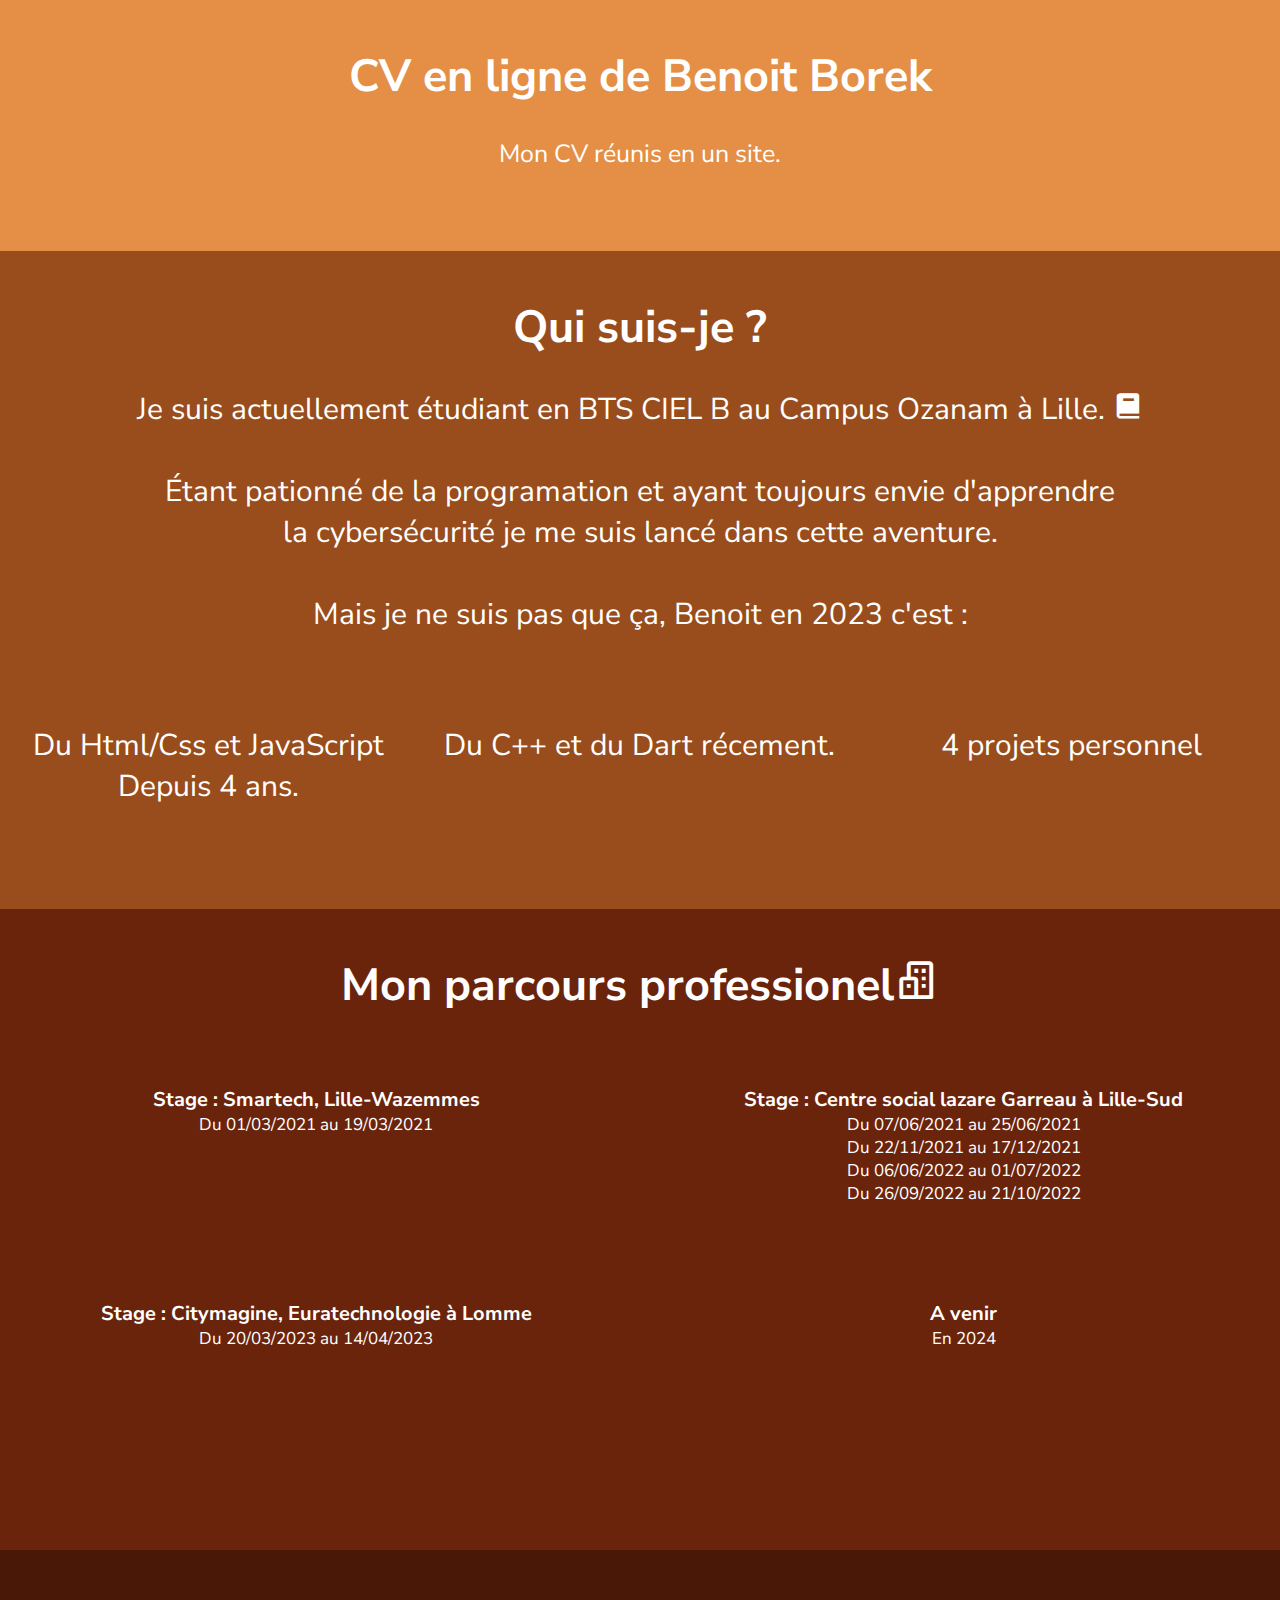
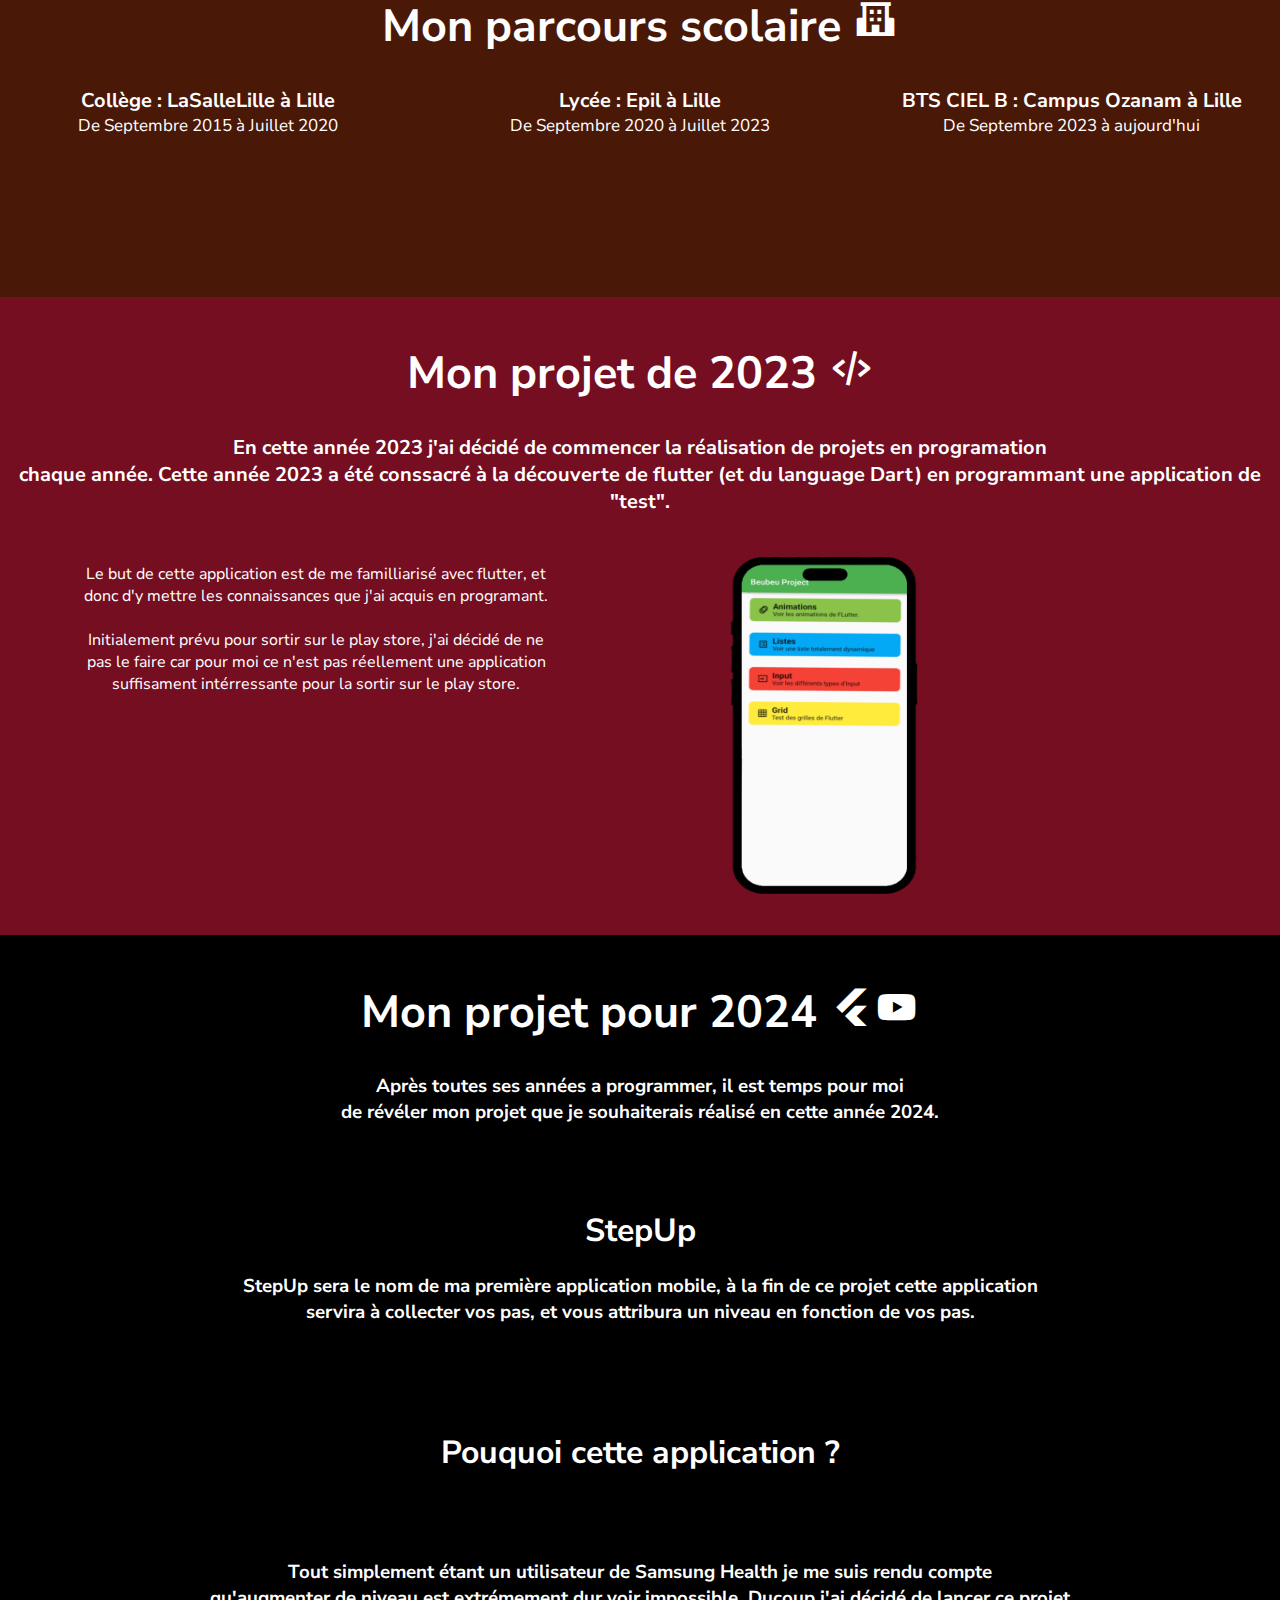
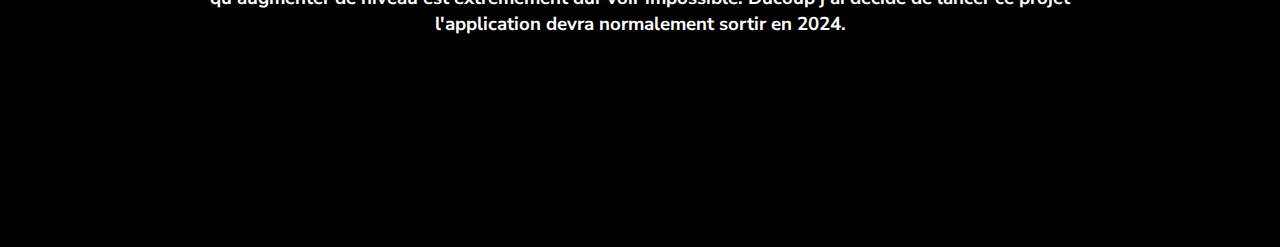
==== index.html @ 73ea693f "Add files via upload" ====
<!DOCTYPE html>
<html>
<head>
	<link href='https://unpkg.com/boxicons@2.1.4/css/boxicons.min.css' rel='stylesheet'>
	<link rel="stylesheet" type="text/css" href="style.css">


	<meta charset="utf-8">
	<meta name="viewport" content="width=device-width, initial-scale=1">
	<title>Beubeu Website</title>
	<link rel="shortcut icon" href="iconeVille.png"/>
</head>
<body>

	
	<div class="intro">
	
		<h1 class="title">CV en ligne de Benoit Borek</h1>
		<h3 class="subtitle">Site entièrement codé par mes propres soins.</h3>

			<div class="I1">
		Mon CV réunis en un site.
	</div>


	</div>



	<div class="loisir">
		<h1 class="title">Qui suis-je ?</h1>
		<div class="L1">
			Je suis actuellement étudiant en BTS CIEL B au Campus Ozanam à Lille. <i class='bx bxs-book'></i><br><br>
			Étant pationné de la programation et ayant toujours envie d'apprendre<br> la cybersécurité je me suis lancé dans cette aventure. <br> <br>
			Mais je ne suis pas que ça, Benoit en 2023 c'est :
		</div>
	
		<div class="L2">
			<div class="L2C1">Du Html/Css et JavaScript <br>
			Depuis 4 ans. </div>
			<div class="L2C2">Du C++ et du Dart récement.</div>
			<div class="L2C3">4 projets personnel </div>

			<!--
			<div class="L2P1"></div>
			<div class="L2P2"></div>
			<div class="L2P3"></div>-->
        </div>
	</div>


		<div class="Parcour">
<h1 class="title">Mon parcours professionel<i class='bx bx-buildings'></i></h1>
<div class="P1">
	<div class="P1C1" onclick="OpenP1C1()">
	<div class="Ctitle">Stage : Smartech, Lille-Wazemmes </div>

    <div class="Csubtitle"> Du 01/03/2021 au 19/03/2021</div>
	</div>

	<div class="P1C2" onclick="OpenP1C2()">
	<div class="Ctitle">Stage : Centre social lazare Garreau à Lille-Sud</div>
    <div class="Csubtitle">Du 07/06/2021 au 25/06/2021<br>
    Du 22/11/2021 au 17/12/2021<br>
    Du 06/06/2022 au 01/07/2022<br>
    Du 26/09/2022 au 21/10/2022<br> 
</div>

	</div>

		<div class="P1C3" onclick="OpenP1C3()"><div class="Ctitle">Stage : Citymagine, Euratechnologie à Lomme</div> 
	<div class="Csubtitle">Du 20/03/2023 au 14/04/2023</div>
</div>

		<div class="P1C3" onclick="alertO()"><div class="Ctitle">A venir</div> 
	<div class="Csubtitle">En 2024</div>
</div>


</div>
	</div>

<div class="Parcour2">
<h1 class="title">Mon parcours scolaire <i class='bx bxs-school'></i></h1>

<div class="P21">
     <div class="P21C1">
    <div class="Ctitle">Collège : LaSalleLille à Lille</div>
    <div class="Csubtitle">De Septembre 2015 à Juillet 2020</div>
     </div>

     <div class="P21C1">    
     <div class="Ctitle">Lycée : Epil à Lille</div>
    <div class="Csubtitle">De Septembre 2020 à Juillet 2023</div>
     </div>
 
     <div class="P21C1">    
     <div class="Ctitle">BTS CIEL B : Campus Ozanam à Lille</div>
    <div class="Csubtitle">De Septembre 2023 à aujourd'hui</div>
    </div>
 </div>




</div>

</div>

	<div class="Rprojet">
    <h1 class="title">Mon projet de 2023 <i class='bx bx-code-alt' ></i></h1>
    <div class="R1">En cette année 2023 j'ai décidé de commencer la réalisation de projets en programation <br> 
    	chaque année. Cette année 2023 a été conssacré à la découverte de flutter (et du language Dart) en programmant une application de "test". <br>
     </div> <div class="R2">
     	<div class="R2C1">Le but de cette application est de me familliarisé avec flutter, et donc d'y mettre les connaissances que j'ai acquis en programant. <br><br>Initialement prévu pour sortir sur le play store, j'ai décidé de ne pas le faire car pour moi ce n'est pas réellement une application suffisament intérressante pour la sortir sur le play store.  </div>
        <div class="R2C2"><img src="Phone.png"></div>
     </div>

	</div>
    
    <div class="Fprojet">
    	
    <h1 class="title">Mon projet pour 2024 <i class='bx bxl-flutter' ></i><i class='bx bxl-youtube'></i></h1>
    <h3 class="FS">Après toutes ses années a programmer, il est temps pour moi <br>
    de révéler mon projet que je souhaiterais réalisé en cette année 2024.</h3><br><br>
    <h1 class="FT">StepUp</h1>
    <h3 class="FS">StepUp sera le nom de ma première application mobile, à la fin de ce projet cette application <br>
    servira à collecter vos pas, et vous attribura un niveau en fonction de vos pas.
    </h3><br><br><br>
    <h1 class="FT">Pouquoi cette application ?</h1>
    <br><br>
    <h3 class="FS">Tout simplement étant un utilisateur de Samsung Health je me suis rendu compte<br>
    qu'augmenter de niveau est extrémement dur voir impossible. Ducoup j'ai décidé de lancer ce projet<br>
    l'application devra normalement sortir en 2024.
    </h3>
    </div>




	<script type="text/javascript">
    function OpenP1C1() {
    	window.open("smartech.html");
    }

        function OpenP1C2() {
    	window.open("garreau.html");
    }

        function OpenP1C3() {
    	window.open("citymagine.html");
    }

    function alertO() {
    	alert("A venir ");
    }





    

	</script>



</body>
</html>
---- style.css ----
@import url('https://fonts.googleapis.com/css2?family=Hammersmith+One&family=Nunito+Sans:opsz,wght@6..12,200&display=swap');
@import url('https://fonts.googleapis.com/css2?family=Nunito+Sans:ital,opsz,wght@1,6..12,200&display=swap');
body {

margin: 0;
padding: 0;
 color: black;
 font-family: 'Nunito Sans', sans-serif;
 background-color: black;


}

.Ctitle{
   font-weight: bold;
   font-size: 20px;

}

.Csubtitle{


	font-size: 17px;
}


.intro {
	padding-top: 1em;
	padding-bottom: 5em;
color: white;
text-align: center;
background-color: #E48F45;
}

.subtitle {


   position: relative;
   font-size: 15px;
	font-weight: 100;
	top: -22px;
	opacity: 0;
	transition: 1.5s;
}

.title {

	font-weight: bold;
	font-size: 45px;
}

.subtitle:hover {


	opacity: 1;
}

.I1{
	margin-top: -35px;
	font-size: 25px;
 
}






.loisir{
		padding-top: 1em;
	padding-bottom: 12em;
color: white;
text-align: center;
background-color: #994D1C;
font-family: 'Nunito Sans', sans-serif;
}

.L1{
	font-size: 30px;
}

.L2{
position: relative;
top: 3em;
display: grid;
font-size: 30px;
grid-template-columns: repeat(3, 1fr);
grid-template-rows: 1fr, 2fr;
gap: 15px;

}
/*
.L2P1{
  background-image: url(code.png);
 background-repeat: no-repeat;
 background-size: 100%;
 border-radius: 5px;

}

.L2P2{
  background-image: url(EuroWeird.jpg);
 background-repeat: no-repeat;
 background-size: 100%;
 border-radius: 5px;

}

.L2P3{
  background-image: url(Course2023.jpg);
 background-repeat: no-repeat;
 background-size: 100%;
 border-radius: 5px;

}
*/

.Parcour{
		padding-top: 1em;
	padding-bottom: 10em;
color: white;
text-align: center;
background-color: #6B240C;
font-family: 'Nunito Sans', sans-serif;


}

.P1{

	display: grid;
	gap: 15px;
	grid-template-columns: repeat(2, 2fr);
grid-template-rows: 5fr, 5fr;
}

.P1C1:hover {
	background-color: #87451a;
}
.P1C2:hover {
background-color: #87451a;

}
.P1C3:hover {
	background-color: #87451a;

}

.P1C1{
padding: 40px 60px 40px 60px; 
border-radius: 10px;
	transition: 1s;
}

.P1C2{
padding: 40px 60px 40px 60px; 
border-radius: 10px;
	transition: 1s;
}
.P1C3{
padding: 40px 60px 40px 60px; 
border-radius: 10px;
	transition: 1s;
}


.Parcour2{
  		padding-top: 1em;
	padding-bottom: 10em;
color: white;
text-align: center;
background-color: #4a1807;
font-family: 'Nunito Sans', sans-serif;
}

.P21{
	display: grid;
	gap: 15px;
	grid-template-columns: repeat(3, 2fr);
	grid-template-rows: 1fr;
}


.Rprojet {
		padding-top: 1em;
	padding-bottom: 18em;
color: white;
text-align: center;
background-color: #750E21;

}

.R1{
	font-size: 20px;
	font-weight: bold;
}

.R2 {
position: relative;
top: 3em;
display: grid;
grid-template-columns: repeat(2, 1fr);
grid-template-rows: 2fr, 2fr;
gap: 15px;
}

.R2C1 {

	padding: 0px 75px 0px 75px;

}

img{ 
position: absolute;
right: 15em;
top: -51px;

	width: 450px; height: 400px; }

.Fprojet{
		padding-top: 1em;
	padding-bottom: 12em;
color: white;
text-align: center;
background-color: black;
}



#icon1 {

	font-size: 150px;
	position: relative;
	top: 0.5em;
}



.body:hover{

   background-color: #1d2340;

}



/* Si l'ecran fait moins de 1000px de large */ 

@media (max-width: 1000px) {
  .P21{
	display: grid;
	gap: 20px;
	grid-template-columns: repeat(1, 2fr);
	grid-template-rows: 2fr;
}

.P1{

	display: grid;
	gap: 10px;
	grid-template-columns: repeat(1, 2fr);
grid-template-rows: 5fr, 5fr;
}

.Ctitle{font-size: 15px}
.Csubtitle{font-size: 13px}

.L2{
position: relative;
top: 3em;
display: grid;
font-size: 30px;
grid-template-columns: repeat(1, 1fr);
grid-template-rows: 1fr, 2fr;
gap: 25px;

}

.title{font-size:25px;}
.subtitle{font-size: 15px;}
.I1{font-size: 20px;}

.L1{font-size: 17px; padding: 0px 2em 0px 2em;}
.L2{font-size: 17px}
.R1{font-size: 17px; font-weight: 100; padding: 0px 2em 0px 2em;}
.R2{font-size: 13px;
 grid-template-columns: repeat(1, 1fr);
 grid-template-rows: repeat(2, 1fr);
  gap: 0px;
}
.Rprojet{
	padding-bottom: 1em;
}

img{opacity: 0; width: 0; height: 0;}
.Fprojet{padding: 0em 3em 0em 3em;}
.FT{font-size: 20px}
.FS{font-size: 17px}


}


}
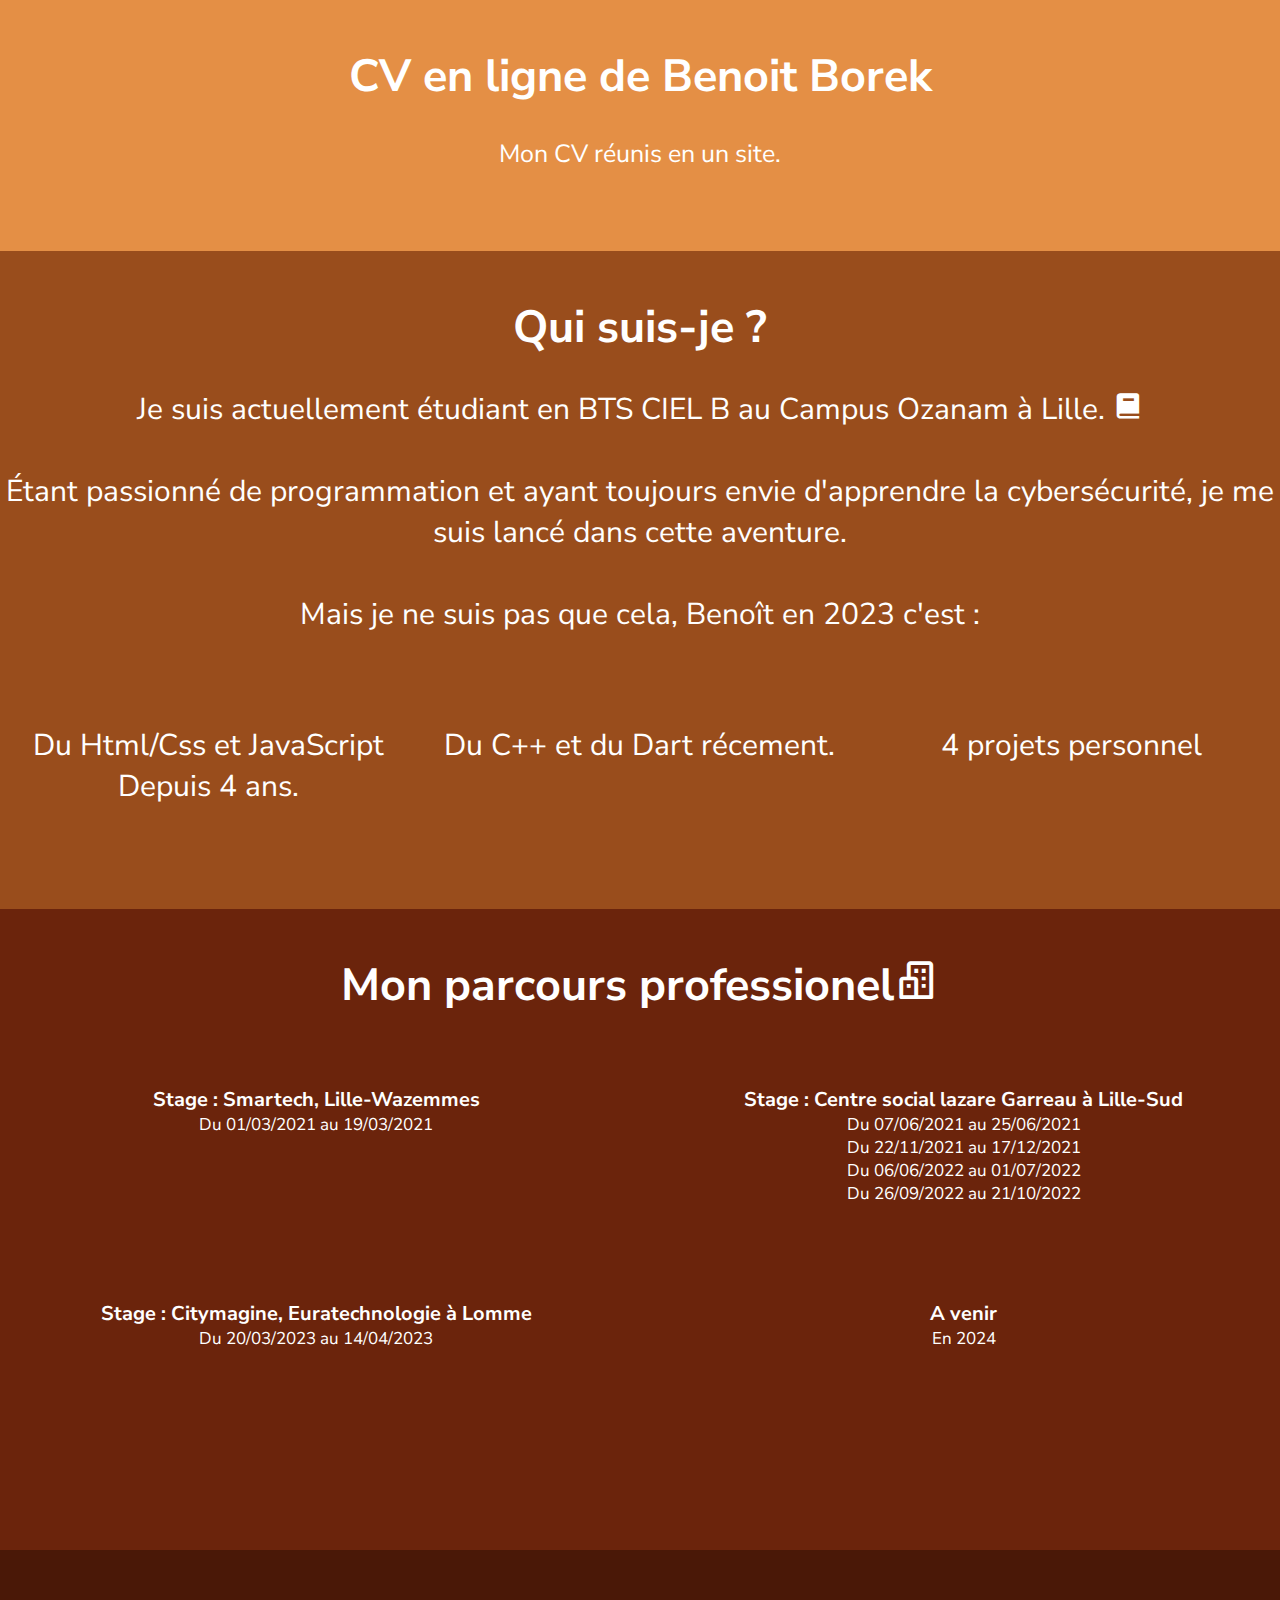
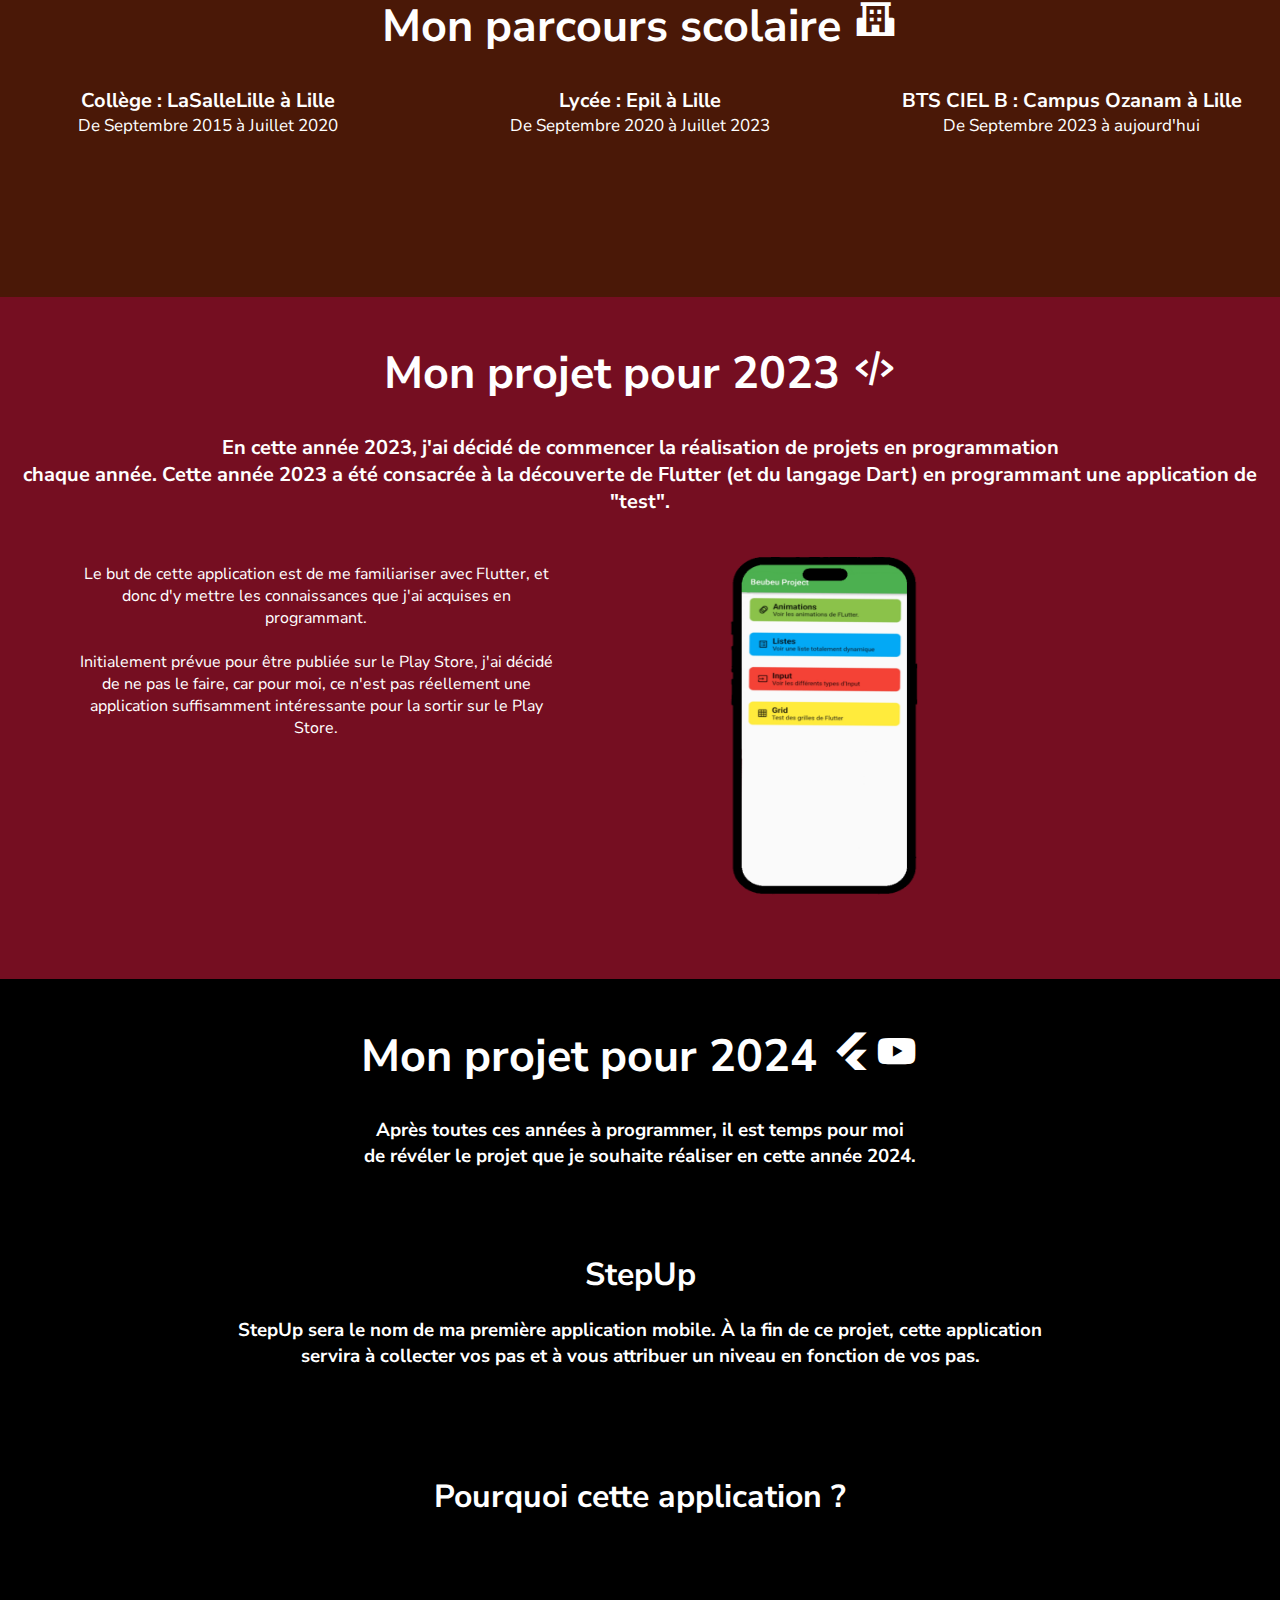
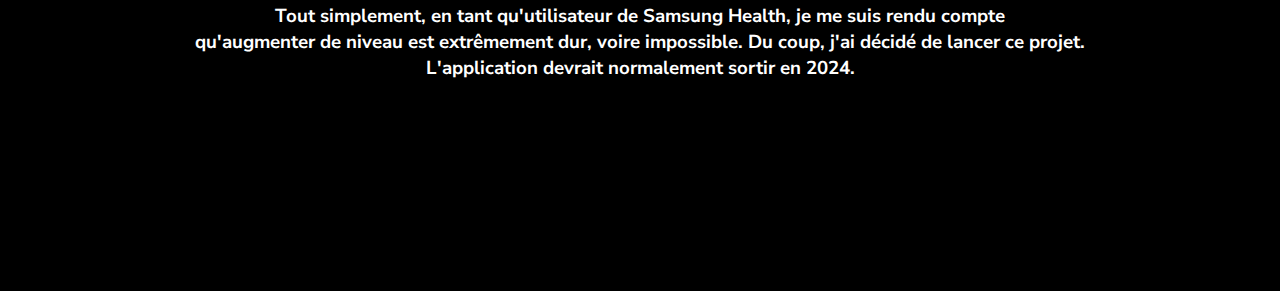
==== commit 8c870f9a: "Add files via upload" ====
--- a/index.html
+++ b/index.html
@@ -7,8 +7,8 @@
 
 	<meta charset="utf-8">
 	<meta name="viewport" content="width=device-width, initial-scale=1">
-	<title>Beubeu Website</title>
-	<link rel="shortcut icon" href="iconeVille.png"/>
+	<title>BenoitBorek</title>
+	<link rel="shortcut icon" href="Favicon.png"/>
 </head>
 <body>
 
@@ -31,8 +31,8 @@
 		<h1 class="title">Qui suis-je ?</h1>
 		<div class="L1">
 			Je suis actuellement étudiant en BTS CIEL B au Campus Ozanam à Lille. <i class='bx bxs-book'></i><br><br>
-			Étant pationné de la programation et ayant toujours envie d'apprendre<br> la cybersécurité je me suis lancé dans cette aventure. <br> <br>
-			Mais je ne suis pas que ça, Benoit en 2023 c'est :
+Étant passionné de programmation et ayant toujours envie d'apprendre la cybersécurité, je me suis lancé dans cette aventure.<br><br>
+Mais je ne suis pas que cela, Benoît en 2023 c'est :
 		</div>
 	
 		<div class="L2">
@@ -108,11 +108,11 @@
 </div>
 
 	<div class="Rprojet">
-    <h1 class="title">Mon projet de 2023 <i class='bx bx-code-alt' ></i></h1>
-    <div class="R1">En cette année 2023 j'ai décidé de commencer la réalisation de projets en programation <br> 
-    	chaque année. Cette année 2023 a été conssacré à la découverte de flutter (et du language Dart) en programmant une application de "test". <br>
+    <h1 class="title">Mon projet pour 2023 <i class='bx bx-code-alt' ></i></h1>
+<div class="R1">En cette année 2023, j'ai décidé de commencer la réalisation de projets en programmation <br>
+chaque année. Cette année 2023 a été consacrée à la découverte de Flutter (et du langage Dart) en programmant une application de "test".<br>
      </div> <div class="R2">
-     	<div class="R2C1">Le but de cette application est de me familliarisé avec flutter, et donc d'y mettre les connaissances que j'ai acquis en programant. <br><br>Initialement prévu pour sortir sur le play store, j'ai décidé de ne pas le faire car pour moi ce n'est pas réellement une application suffisament intérressante pour la sortir sur le play store.  </div>
+     	<div class="R2C1">Le but de cette application est de me familiariser avec Flutter, et donc d'y mettre les connaissances que j'ai acquises en programmant. <br><br>Initialement prévue pour être publiée sur le Play Store, j'ai décidé de ne pas le faire, car pour moi, ce n'est pas réellement une application suffisamment intéressante pour la sortir sur le Play Store.  </div>
         <div class="R2C2"><img src="Phone.png"></div>
      </div>
 
@@ -121,18 +121,19 @@
     <div class="Fprojet">
     	
     <h1 class="title">Mon projet pour 2024 <i class='bx bxl-flutter' ></i><i class='bx bxl-youtube'></i></h1>
-    <h3 class="FS">Après toutes ses années a programmer, il est temps pour moi <br>
-    de révéler mon projet que je souhaiterais réalisé en cette année 2024.</h3><br><br>
-    <h1 class="FT">StepUp</h1>
-    <h3 class="FS">StepUp sera le nom de ma première application mobile, à la fin de ce projet cette application <br>
-    servira à collecter vos pas, et vous attribura un niveau en fonction de vos pas.
-    </h3><br><br><br>
-    <h1 class="FT">Pouquoi cette application ?</h1>
-    <br><br>
-    <h3 class="FS">Tout simplement étant un utilisateur de Samsung Health je me suis rendu compte<br>
-    qu'augmenter de niveau est extrémement dur voir impossible. Ducoup j'ai décidé de lancer ce projet<br>
-    l'application devra normalement sortir en 2024.
-    </h3>
+<h3 class="FS">Après toutes ces années à programmer, il est temps pour moi <br>
+    de révéler le projet que je souhaite réaliser en cette année 2024.</h3><br><br>
+<h1 class="FT">StepUp</h1>
+<h3 class="FS">StepUp sera le nom de ma première application mobile. À la fin de ce projet, cette application <br>
+    servira à collecter vos pas et à vous attribuer un niveau en fonction de vos pas.
+</h3><br><br><br>
+<h1 class="FT">Pourquoi cette application ?</h1>
+<br><br>
+<h3 class="FS">Tout simplement, en tant qu'utilisateur de Samsung Health, je me suis rendu compte<br>
+    qu'augmenter de niveau est extrêmement dur, voire impossible. Du coup, j'ai décidé de lancer ce projet.<br>
+    L'application devrait normalement sortir en 2024.
+</h3>
+
     </div>
 
 
